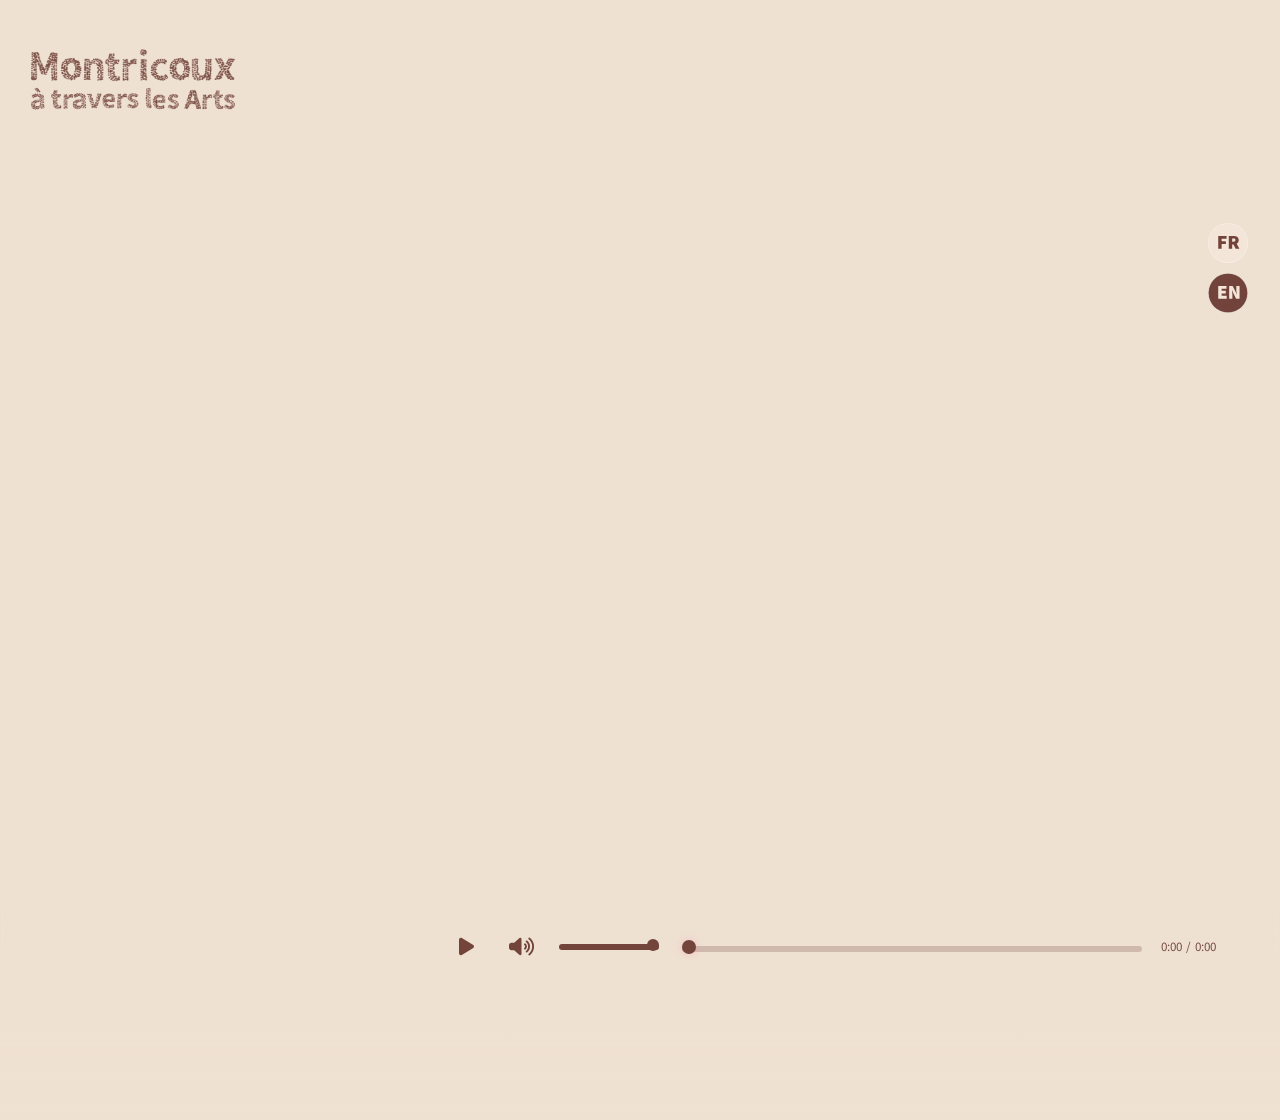
==== index.html @ 4878e757 "novas imagens" ====
<!DOCTYPE html>
<html lang="fr-FR">

<head>

  <meta charset="UTF-8" />
  <meta name="viewport" content="width=device-width, initial-scale=1.0, maximum-scale=1.0, user-scalable=no" />
  <title>MONTRICOUX</title>
  <!-- MAPBOX -->
  <link href="https://api.mapbox.com/mapbox-gl-js/v3.1.2/mapbox-gl.css" rel="stylesheet" />
  <link rel="preconnect" href="https://fonts.googleapis.com">
  <link rel="preconnect" href="https://fonts.gstatic.com" crossorigin>
  <link href="https://fonts.googleapis.com/css2?family=Source+Sans+3:wght@300;400;500;600;700&display=swap" rel="stylesheet">
  <!-- CSS -->
  <link rel="stylesheet" href="style.css" />
  <!-- FONTS AWESOME -->
  <link rel="stylesheet" href="https://cdnjs.cloudflare.com/ajax/libs/font-awesome/6.5.1/css/all.min.css" />
</head>


<body>

  <!-- MAP -->
  <div id="map"></div>

  <!-- LOGO -->
  <div id="logo-gradient"></div>
    <div class="logo-wrap">
        <button id="logo-button" class="logo"></button>
    </div>

<!-- SIDEBAR -->

<div id="sidebar">

  <!-- CLOSE -->

  <button id="close-sidebar">
    ×
  </button>


  <!-- CONTENT -->
  <div class="sidebar-content">

    <!-- INTRO -->
    <p class="sidebar-intro">
        Ce parcours vous propose de découvrir le village de Montricoux et son patrimoine artistique et architectural. Au fil d’un récit
        incarné par des habitants, des artistes et des acteurs culturels, laissez-vous guider dans les rues de ce village médiéval.
        Chargez la cartographie au format numérique en flashant le QR code à la station A (La bascule) et déplacez-vous dans le
        village à la rencontre des capsules sonores accessibles d’un clic.
        <br><br>
        <b>Distance </b>: env. 2 km
        <br>
        <b>Durée </b>: env. 1/2h de marche, 1h avec les points d’écoute
    </p>

    <!-- LINKS -->
    <div class="sidebar-links">


    <!-- FICHE TECHNIQUE -->
        <div class="accordion">
            <button class="accordion-button">
            Crédits
            <span>+</span>
            </button>
            <div class="accordion-content">
                <p>
                
                </p>
            </div>
        </div>
    </div>

    <!-- FOOTER -->
    <div class="sidebar-footer">

      <!-- LOGOS 
      <div class="sidebar-logos">
        <img src="assets/logo-acx.png">
        <img src="assets/logo-ufpr.png">
        <img src="assets/logo-cnpq.png">
      </div>-->
    </div>
  </div>
</div>

  <!-- PLAYER PANEL -->
 <div id="player-gradient">
    <div id="player-panel">
        <div id="player-layout">
            <div class="meta">
                <h3 id="player-title"></h3>
                <h4 id="player-author"></h4>
                <p id="player-description"></p>
            </div>
            <!-- player -->
            <div class="player-column">
                <div class="player" role="region" aria-label="Audio player">
                    <audio id="audio" preload="metadata"></audio>
                    <div class="controls">
                        <button id="play" class="btn" aria-label="Play/Pause">
                            <i class="fas fa-play"></i>
                        </button>
                        <button id="mute" class="btn" aria-label="Mute/Unmute">
                            <i class="fas fa-volume-up"></i>
                        </button>
                        <div class="volume-wrap">
                            <input
                                id="volume"
                                class="volume"
                                type="range"
                                min="0"
                                max="1"
                                step="0.01"
                                value="1"
                            >
                        </div>
                    </div>

                    <!-- timeline -->
                    <div class="seek-wrap">
                        <input
                            id="seek"
                            class="seek"
                            type="range"
                            min="0"
                            max="100"
                            step="0.1"
                            value="0"
                        >
                    </div>
                    <!-- time -->
                    <div class="time small">
                        <span id="current">0:00</span>
                        <span>/</span>
                        <span id="duration">0:00</span>
                    </div>
                </div>   
                <!-- subtitles -->
                <div id="subtitle" class="subtitle"></div>
            </div>
        </div>
    </div>
 </div>

    <div class="language-switcher">

    <div class="lang-active lang-fr"></div>

    <button
        class="lang-button lang-en"
        onclick="window.location.href='en.html'">
    </button>

</div>

  <!-- MAPBOX -->
  <script src="https://api.mapbox.com/mapbox-gl-js/v3.1.2/mapbox-gl.js"></script>

  <!-- PLAYER -->
  <script src="player.js"></script>
  <script src="subtitles.js"></script>
  <!-- MAIN -->
  <script src="script.js"></script>

</body>

</html>
---- style.css ----
:root {
  --beige: #efe1d2;
  --marron: #72443a;
  --marron-light: rgba(114, 68, 58, 0.25);
}

* {
  margin: 0;
  padding: 0;
  box-sizing: border-box;
}

html,
body {
  width: 100%;
  height: 100%;
  overflow: hidden;
  font-family:'Source Sans 3',sans-serif;
  background:var(--beige);
}
/* ========================================
TYPOGRAPHY
======================================== */

h1{
    font-family:'Source Sans 3',sans-serif;
    font-size:clamp(3rem,6vw,6rem);
    line-height:.92;
    font-weight:600;
    letter-spacing:-0.04em;
    color:var(--marron);
}

h2{
    font-family:'Source Sans 3',sans-serif;
    font-size:clamp(1.5rem,3vw,3.2rem) !important;
    line-height:1;
    font-weight:600;
    letter-spacing:-0.03em;
    color:var(--marron);
}

h3{
    font-family:'Source Sans 3',sans-serif;
    font-size:clamp(1rem,2vw,1.8rem) !important;
    line-height:1.15;
    font-weight:500;
    letter-spacing:-0.02em;
    color:var(--marron);
}

h4{
    font-family:'Source Sans 3',sans-serif;
    font-size:clamp(.95rem,1.2vw,1.1rem);
    line-height:1.3;
    font-weight:600;
    letter-spacing:.04em;
    text-transform:uppercase;
    opacity:.8;
    color:var(--marron);
}

@media (max-width:768px){

h3{
  font-size:1.4rem !important;
  line-height:1.1;
}

}

/* MAP */

#map {
  position: absolute;

  top: 0;
  left: 0;

  width: 100%;
  height: 100%;
}

/* PLAYER PANEL */

#player-panel {
  position: absolute;
  left: 0;
  bottom: 0;
  width: 100%;
  min-height: 220px;
  background:
    linear-gradient(
      to top,
      rgba(239,225,210,0.98) 0%,
      rgba(239,225,210,0.96) 18%,
      rgba(239,225,210,0.88) 35%,
      rgba(239,225,210,0.65) 55%,
      rgba(239,225,210,0.30) 75%,
      rgba(239,225,210,0) 100%
    );
  backdrop-filter: blur(2px);
  -webkit-backdrop-filter: blur(3px);
  color: var(--marron);
  z-index: 1000;
  padding: 0px;
  transform: translateY(100%);
  transition: transform 0.3s ease;
  border-top-left-radius: 20px;
  border-top-right-radius: 20px;
}

.meta{
    width:30%;
    padding:0 0 1vw 0;
    display:flex;
    flex-direction:column;
    justify-content:flex-end;
}
#player-layout{
    display: flex;
    align-items: center;
    width: 100%;
    padding: 2vw 5vw 1vw 5vw;
    gap: 4vw;
}
.player-column{
    width:70%;
    display:flex;
    flex-direction:column;
    justify-content:flex-end;
}

#player-title{
    font-size:2.2rem;
    line-height:1;
    margin-bottom:0.6rem;
    font-weight:500;
}

#player-author{
    font-size:0.95rem;
    opacity:.7;
    margin-bottom:2rem;
}

#player-description{
    font-size:0.95rem;
    line-height:1.7;
    opacity:0.8;
}

/* PANEL ACTIVE */

#player-panel.active {
  transform: translateY(0);
}

/* PANEL CONTENT */

.panel-content {
  display: flex;
  flex-direction: column;
  gap: 12px;
}

/* AUDIO */

#audio-player {
  width: 100%;
}

/* CAPTIONS */

#captions {
  font-size: 14px;
  line-height: 1.5;
}

/* MARKERS */

.marker{
  transition:.1s;
}

.marker-icon{
  width:50px;
  height:50px;
}

.marker-image{
  width:150px !important;
  height:150px !important;
}

.marker-inner{
    width:100%;
    height:100%;
    background-size:contain;
    background-repeat:no-repeat;
    background-position:center;
    transform-origin:center center;
    will-change:transform;
    filter:drop-shadow(0 0 14px var(--marron));
}

.active-marker{
z-index:1000;
filter:drop-shadow(0 0 30px var(--marron-light));
}



/* ---------- MP3 PLAYER ---------- */

.player {
    width:100%;
    display:flex;
    align-items:center;
    justify-content:space-between;
    gap:1.5vw;
    padding-bottom:.8vw;
}

/* CONTROLS */
.controls {
  display: flex;
  align-items: center;
  gap: 1vw;
  margin: 0;
  width: auto;
}

/* Oculta a barra separada da timeline e a integra */
.seek-wrap {
  flex: 1;
  margin: 0;
  padding: 0;
  order: 2;
}

.seek {
  -webkit-appearance: none;
  appearance: none;
  width: 100%;
  height: 6px;
  border-radius: 8px;
  background: var(--marron-light);
  outline: none;
  cursor: pointer;
}

/* PLAY BUTTON */
.btn {
  background: transparent;
  border: 0;
  color: var(--marron);
  font-size: 20px;
  width: 42px;
  height: 42px;
  display: inline-flex;
  align-items: center;
  justify-content: center;
  cursor: pointer;
  border-radius: 8px;
  transition: transform .12s ease, background .12s ease;
  order: 1;
}
.btn:hover {
  transform: scale(1.06);
  background: rgba(255, 105, 180, 0.04);
}

/* TIME */
.time {
  font-size: 13px;
  color: var(--marron);
  display: flex;
  gap: 4px;
  align-items: center;
  order: 3;
  white-space: nowrap;
}

/* VOLUME */
.volume-wrap {
  display: flex;
  align-items: center;
  gap: 8px;
  padding: 0 4px;
  order: 4;
}

.volume {
  -webkit-appearance: none;
  appearance: none;
  width: 100px;
  height: 6px;
  background: var(--marron-light);
  border-radius: 6px;
  cursor: pointer;
}
.volume::-webkit-slider-thumb {
  -webkit-appearance: none;
  width: 12px;
  height: 12px;
  border-radius: 50%;
  background: var(--marron);
  margin-top: -3px;
}
.volume::-moz-range-thumb {
  width: 12px;
  height: 12px;
  border-radius: 50%;
  border-color: var(--marron);
  background: var(--marron);
}

/* ESTILOS DO SEEKBAR */
.seek::-webkit-slider-thumb {
  -webkit-appearance: none;
  width: 14px;
  height: 14px;
  border-radius: 50%;
  background: var(--marron);
  box-shadow: 0 0 8px rgba(255, 105, 180, 0.3);
  border: none;
  margin-top: -4px;
}
.seek::-moz-range-thumb {
  width: 14px;
  height: 14px;
  border-radius: 50%;
  background: var(--marron);
  border: none;
  box-shadow: 0 0 8px rgba(255, 105, 180, 0.3);
}

/* OUTROS DETALHES */
.btn:focus,
.seek:focus,
.volume:focus {
  box-shadow: 0 0 0 3px lightblue;
  outline: none;
}

.seek,
.volume {
  accent-color: var(--marron);
}

.small {
  font-size: 13px;
  opacity: 0.95;
}

/* SUBTITLES */
.subtitle{
    width:100%;
    height:35px;

    display:flex;
    align-items:center;
    justify-content:center;

    text-align:center;

    margin-top:0.5vw;

    font-size:1.3rem;
    line-height:1.6;
    color:var(--marron);
    opacity:0.9;

    overflow:hidden;
    display:-webkit-box;
    -webkit-line-clamp:2;
    -webkit-box-orient:vertical;
}

@media (max-width:768px){

  #player-panel{
    min-height:auto;
  }

  #player-layout{
    flex-direction:column;
    align-items:flex-start;
    padding:24vw 6vw 4vw 6vw;
    gap:2vw;
  }

  .meta{
    width:100%;
    padding:0;
  }

  #player-title{
      font-size: 1rem;
      line-height:1.05;
      margin-bottom:0.8rem;
  }

  #player-author{
      font-size:1rem;
      margin-bottom:1.5rem;
  }

  #player-description{
    font-size:0.95rem;
    line-height:1.7;
    max-width:100%;
  }

  .player-column{
    width:100%;
  }

  .player{
    width:100%;
    padding-bottom: 15px;
    gap:4vw;
    display:flex;
    align-items:center;
    flex-wrap:nowrap;
  }

  .controls{
   gap:4vw;
  }

  .volume-wrap{
    display:none;
  }

  .seek-wrap{
    flex:1;
    min-width:0;
    width:auto;
    order:2;
  }

  .time{
    width:auto;
    justify-content:flex-end;
    font-size:0.9rem;
    white-space:nowrap;
    flex-shrink:0;
    order:3;
  }

  .subtitle{
    width:100%;

    padding:0;
    margin:0 auto;

    text-align:center;

    display:flex;
    align-items:center;
    justify-content:center;

    font-size:0.95rem;
    line-height:1.5;

    -webkit-line-clamp:3;
  }

  .btn{
    width:44px;
    height:44px;
    font-size:18px;
  }

}

/* ========================================
LOGO
======================================== */
.logo-wrap{
    position:absolute;
    top:5vh;
    left:2vh;
    z-index:1000;
}

#logo-button{
    width:18vw;
    aspect-ratio:2048/633;

    background:var(--marron);

    border:none;
    cursor:pointer;
    padding:0;

    -webkit-mask-image:url("assets/logo.png");
    -webkit-mask-repeat:no-repeat;
    -webkit-mask-position:center;
    -webkit-mask-size:contain;

    mask-image:url("assets/logo.png");
    mask-repeat:no-repeat;
    mask-position:center;
    mask-size:contain;
}

@media (max-width:768px){
    #logo-button{
    width:50vw;
    }
}

/* ========================================
LOGO GRADIENT
======================================== */

#logo-gradient {
  position: absolute;
  top: 0;
  left: 0;
  width: 70vw;
  height: 20vw;
  z-index: 900;
  pointer-events: none;
  background: radial-gradient(
    ellipse at 22vh 13vh,
      var(--beige) 0%,
      rgba(239, 225, 210, 0) 50%
  );
}

@media (max-width: 768px) {
  #logo-gradient {
    width: 100%;
    height: 35vh;
    background: linear-gradient(
      to bottom,
      var(--beige) 0%,
      rgba(239, 225, 210, 0.9) 20%,
      rgba(239, 225, 210, 0.5) 50%,
      rgba(239, 225, 210, 0) 100%
    );
  }
}


/* ========================================
SIDEBAR
======================================== */

#sidebar {
  position: absolute;
  top: 0;
  left: 0;
  width: 20vw;
  min-width: 400px;
  height: 100vh;
  z-index: 900;
  padding: 2vw;
  overflow-y: auto;
  color: var(--marron);
  transform: translateX(-100%);
  transition: transform 0.5s ease;
  background:
    linear-gradient(
      to right,
      rgba(239,225,210,0.96) 0%,
      rgba(239,225,210,0.85) 65%,
      rgba(239,225,210,0) 95%
    );
  backdrop-filter: blur(2px);
}

.sidebar-intro {
  width: 100%;
  font-size: 18px;
  line-height: 1.8;
  margin-bottom: 2vw;
}

.sidebar-content {
  padding-top: 20vh;
  display: flex;
  flex-direction: column;
  height: 100%;
}

.sidebar-line {
  width: 60px;
  height: 1px;
  background: var(--marron);
  margin-bottom: 3vw;
  opacity: 0.5;
}

.sidebar-link {
  display: flex;
  justify-content: space-between;
  align-items: center;
  width: 100%;
  padding: 24px 0;
  background: none;
  border: none;
  border-top: 1px solid rgba(114,68,58,0.15);
  color: var(--marron);
  font-size: 18px;
  text-align: left;
  cursor: pointer;
}
.sidebar-link {
  display: flex;
  justify-content: space-between;
  align-items: center;
  width: 100%;
  padding: 24px 0;
  background: none;
  border: none;
  border-top: 1px solid rgba(114,68,58,0.15);
  color: var(--marron);
  font-size: 18px;
  text-align: left;
  cursor: pointer;
}

.sidebar-link:last-child {
  border-bottom: 1px solid rgba(114,68,58,0.15);
}

.sidebar-footer {
  margin-top: auto;
  display: flex;
  flex-direction: column;
  gap: 3vw;
}

.sidebar-logos {
  display: flex;
  gap: 2vw;
  align-items: center;
}

.sidebar-logos img {
  height: 32px;
  width: auto;
  opacity: 0.8;
}

.sidebar-languages {
  display: flex;
  gap: 24px;
}

.sidebar-languages button {
  background: none;
  border: none;
  color: var(--marron);
  font-size: 14px;
  letter-spacing: 0.08em;
  cursor: pointer;
  opacity: 0.65;
}

.sidebar-languages button.active{
  background:var(--marron);
  font-weight: 800;
}

#close-sidebar {
  position: absolute;
  top: 40px;
  right: 40px;
  background: none;
  border: none;
  color: var(--marron);
  font-size: 36px;
  cursor: pointer;
  z-index: 10;
}
.accordion {
  border-top: 1px solid rgba(114,68,58,0.15);
}
.accordion:last-child {
  border-bottom: 1px solid rgba(114,68,58,0.15);
}
.accordion-button {
  width: 100%;
  background: none;
  border: none;
  color: var(--marron);
  display: flex;
  justify-content: space-between;
  align-items: center;
  padding: 24px 0;
  font-size: 18px;
  cursor: pointer;
  text-align: left;
}
.accordion-content {
  max-height: 0;
  overflow: hidden;
  transition: max-height 0.4s ease;
}
.accordion-content p {
  padding-bottom: 24px;
  line-height: 1.8;
  opacity: 0.8;
}
.accordion.active .accordion-content {
  max-height: 400px;
}
.accordion-button span {
  transition: transform 0.3s ease;
}
.accordion.active .accordion-button span {

  transform: rotate(45deg);

}
@media (max-width: 768px) {
  .sidebar-title {
    font-size: 48px;
    margin-bottom: 40px;
  }
  .sidebar-intro {
    font-size: 16px;
    max-width: 100%;
  }
  .sidebar-link {
    font-size: 16px;
    padding: 20px 0;
  }
  .sidebar-footer {
    gap: 40px;
  }
}

@media (max-width: 768px) {
  #sidebar {
    width: 100vw;
    background:
      linear-gradient(
        to bottom,
        rgba(239,225,210,0.98) 0%,
        rgba(239,225,210,0.96) 35%,
        rgba(239,225,210,0.92) 55%,
        rgba(239,225,210,0.55) 75%,
        rgba(239,225,210,0) 100%
      );
  }
}

/* ACTIVE */
#sidebar.active {
  transform: translateX(0);
}

/* CLOSE */
#close-sidebar {
  position: absolute;
  top: 20px;
  right: 20px;
  background: none;
  border: none;
  font-size: 32px;
  color: var(--marron);
  cursor: pointer;
}

/* MOBILE */
@media (max-width: 768px) {
  #sidebar {
    width: 100%;
  }
}


.mapboxgl-ctrl-logo {
    display:none !important;
}

/* REMOVE FUNDO PADRÃO */
.mapboxgl-ctrl-group{
background:none!important;
border:none!important;
box-shadow:none!important;
}

/* REMOVE BOTÃO NORTE/COMPASS */
.mapboxgl-ctrl-compass{
display:none!important;
}

/* BOTÕES */
.mapboxgl-ctrl button{
    width:40px!important;
    height:40px!important;

    padding:0!important;
    margin-bottom:10px;

    border:none!important;
    border-radius:999px!important;

    background-color:transparent!important;

    background-repeat:no-repeat!important;
    background-position:center!important;
    background-size:contain!important;

    box-shadow:none!important;
}

.mapboxgl-ctrl-top-right{
    top:5vh!important;
    right:2vw!important;
}

/* ESCONDE SVG INTERNO DO MAPBOX */
.mapboxgl-ctrl button span{
display:none!important;
}

/* ZOOM IN */
.mapboxgl-ctrl-zoom-in{
background-image:url("assets/ui/zoom_in.svg")!important;
}

/* ZOOM OUT */
.mapboxgl-ctrl-zoom-out{
background-image:url("assets/ui/zoom_out.svg")!important;
}

/* GEOLOCATE */
.mapboxgl-ctrl-geolocate{
background-image:url("assets/ui/geolocate.svg")!important;
}


/* ========================================
LANGUAGE SWITCHER
======================================== */

.language-switcher{
    position:absolute;
    top: calc(7vh + 160px);
    right: 2.5vw;

    z-index:1000;

    display:flex;
    flex-direction:column;
    gap:10px;
}

/* base */

.lang-button,
.lang-active{

    width:40px;
    height:40px;

    border:none;
    background:none;

    background-repeat:no-repeat;
    background-position:center;
    background-size:contain;

    border-radius:999px;
}

/* clickable */

.lang-button{
    cursor:pointer;
    transition:.2s;
}

.lang-button:hover{
    transform:scale(1.06);
}

/* FR */

.lang-fr.lang-button{
    background-image:url("assets/ui/language_FRmarron.svg");
}

.lang-fr.lang-active{
    background-image:url("assets/ui/language_FRbeige.svg");
}

/* EN */

.lang-en.lang-button{
    background-image:url("assets/ui/language_ENmarron.svg");
}

.lang-en.lang-active{
    background-image:url("assets/ui/language_ENbeige.svg");
}

/* mobile */

@media (max-width:768px){

  .language-switcher{
      top:calc(5vh + 150px);
      right:4vw;
  }

}
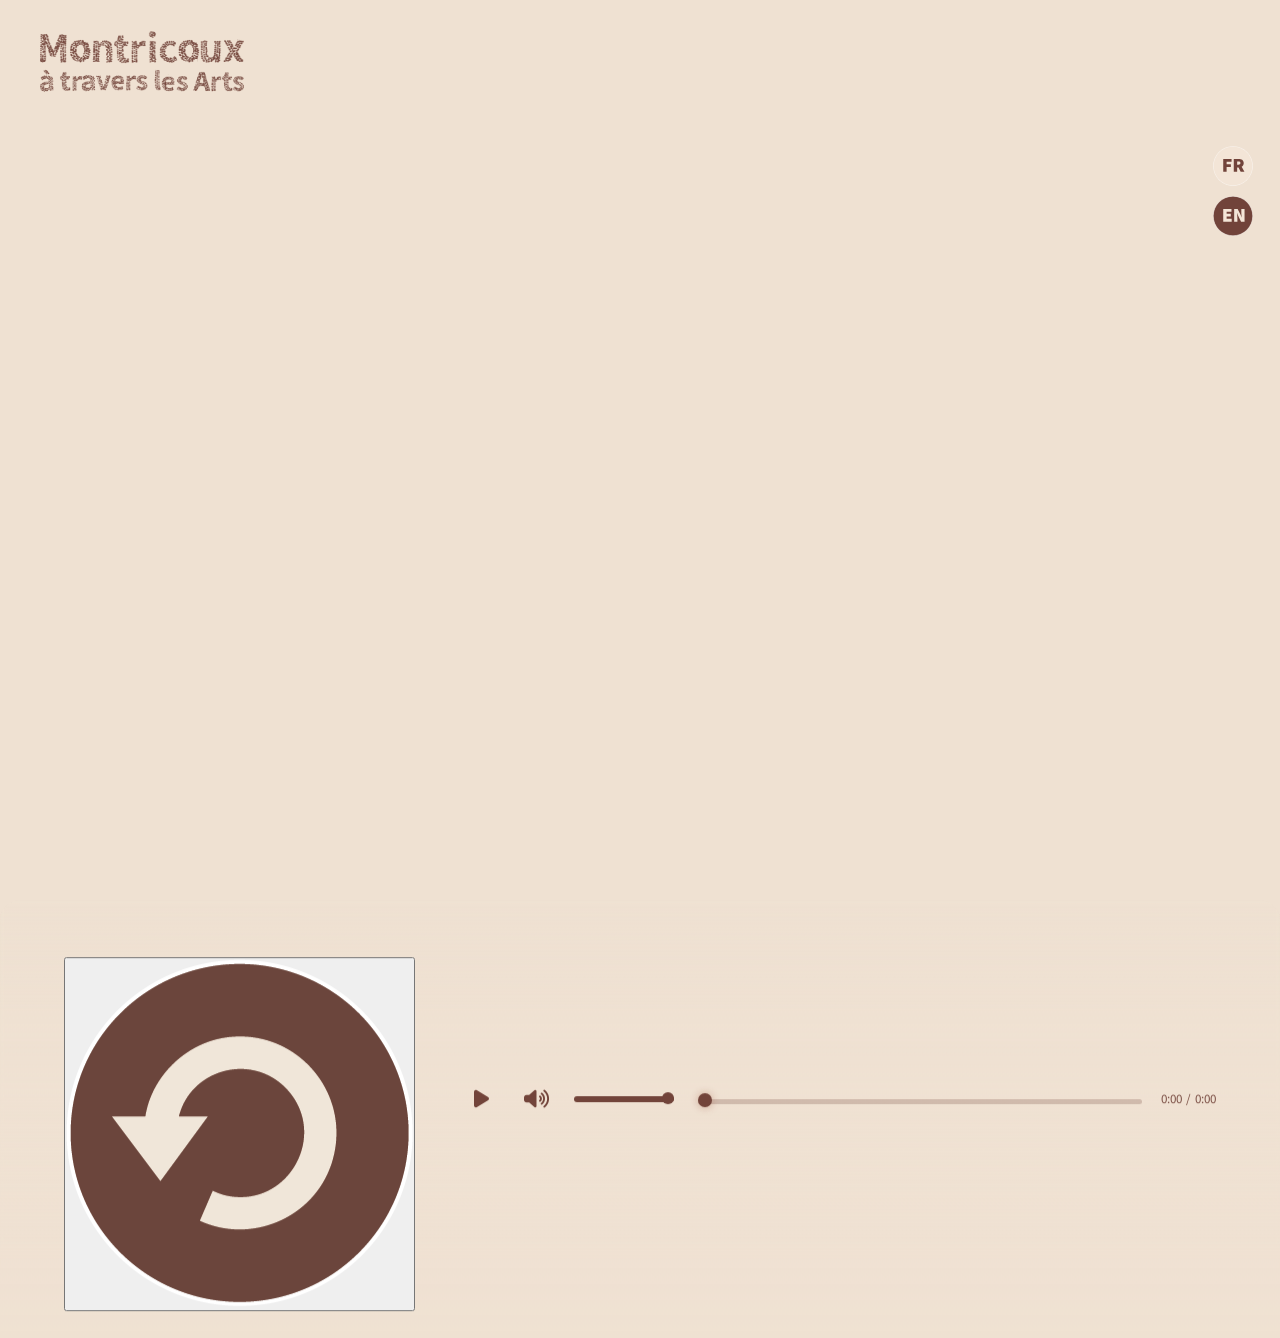
==== commit 3fd5557e: "correções, novas capsulas, nome das ruas e decorations" ====
--- a/index.html
+++ b/index.html
@@ -90,10 +90,29 @@
  <div id="player-gradient">
     <div id="player-panel">
         <div id="player-layout">
+            <!--
             <div class="meta">
                 <h3 id="player-title"></h3>
                 <h4 id="player-author"></h4>
                 <p id="player-description"></p>
+                  <button id="description-toggle">
+                        +
+                  </button>
+            </div>-->
+            <div class="meta">
+                <div class="player-meta-header">
+                    <div class="player-meta-text">
+                        <h3 id="player-title"></h3>
+                        <h4 id="player-author"></h4>
+                    </div>
+                    <button id="back-to-map">
+                        <img src="assets/ui/back.png" alt="">
+                    </button>
+                </div>
+                <p id="player-description"></p>
+                <button id="description-toggle">
+                    +
+                </button>
             </div>
             <!-- player -->
             <div class="player-column">
--- a/style.css
+++ b/style.css
@@ -61,12 +61,20 @@
 }
 
 @media (max-width:768px){
-
-h3{
-  font-size:1.4rem !important;
-  line-height:1.1;
-}
-
+ p{
+    font-size:0.8rem !important;
+    line-height:1.1;
+  }
+
+  h3{
+    font-size:1rem !important;
+    line-height:1.1;
+  }
+
+  h4{
+    font-size:0.7rem !important;
+    line-height:1.1;
+  }
 }
 
 /* MAP */
@@ -150,6 +158,52 @@
     opacity:0.8;
 }
 
+#description-toggle{
+display:none;
+}
+
+
+@media (max-width:768px){
+
+  .description-accordion{
+    width:100%;
+  }
+
+  #player-description{
+
+    max-height:1.5em;
+    overflow:hidden;
+
+    transition:max-height .35s ease;
+
+    position:relative;
+  }
+
+  #player-description.expanded{
+    max-height:500px;
+  }
+
+  #description-toggle{
+    display:block;
+    
+    margin-top:2px;
+
+    background:none;
+    border:none;
+
+    color:var(--marron);
+
+    font-size:.8rem;
+    font-weight: bold;
+    letter-spacing:.08em;
+
+    opacity:.7;
+
+    cursor:pointer;
+  }
+
+}
+
 /* PANEL ACTIVE */
 
 #player-panel.active {
@@ -184,8 +238,8 @@
 }
 
 .marker-icon{
-  width:50px;
-  height:50px;
+  width:150px;
+  height:150px;
 }
 
 .marker-image{
@@ -199,14 +253,14 @@
     background-size:contain;
     background-repeat:no-repeat;
     background-position:center;
-    transform-origin:center center;
+    transform-origin:center bottom;
     will-change:transform;
-    filter:drop-shadow(0 0 14px var(--marron));
+    /* filter:drop-shadow(0 0 14px var(--marron)); */
 }
 
 .active-marker{
 z-index:1000;
-filter:drop-shadow(0 0 30px var(--marron-light));
+/*filter:drop-shadow(0 0 30px var(--marron-light)); */
 }
 
 
@@ -243,7 +297,7 @@
   -webkit-appearance: none;
   appearance: none;
   width: 100%;
-  height: 6px;
+  height: 5px;
   border-radius: 8px;
   background: var(--marron-light);
   outline: none;
@@ -323,7 +377,7 @@
   height: 14px;
   border-radius: 50%;
   background: var(--marron);
-  box-shadow: 0 0 8px rgba(255, 105, 180, 0.3);
+  box-shadow: 0 0 8px rgba(121, 29, 1, 0.3);
   border: none;
   margin-top: -4px;
 }
@@ -333,14 +387,14 @@
   border-radius: 50%;
   background: var(--marron);
   border: none;
-  box-shadow: 0 0 8px rgba(255, 105, 180, 0.3);
+  box-shadow: 0 0 8px rgba(121, 29, 1, 0.3);
 }
 
 /* OUTROS DETALHES */
 .btn:focus,
 .seek:focus,
 .volume:focus {
-  box-shadow: 0 0 0 3px lightblue;
+  box-shadow: 0 0 0 3px var(--beige);
   outline: none;
 }
 
@@ -387,13 +441,48 @@
   #player-layout{
     flex-direction:column;
     align-items:flex-start;
-    padding:24vw 6vw 4vw 6vw;
+    padding:2vh;
     gap:2vw;
   }
 
   .meta{
     width:100%;
     padding:0;
+  }
+
+  .player-meta-header{
+    width:100%;
+    display:flex;
+    justify-content:space-between;
+    align-items:flex-start;
+    gap:12px;
+  }
+
+  .player-meta-text{
+      flex:1;
+      min-width:0;
+  }
+  #back-to-map{
+      display:none;
+      width:30px;
+      height:30px;
+      padding:0;
+      border:none;
+      background:none;
+      cursor:pointer;
+      flex-shrink:0;
+  }
+
+  #back-to-map img{
+      width:100%;
+      height:100%;
+      object-fit:contain;
+  }
+
+  @media (max-width:768px){
+      #back-to-map{
+         display:block;
+      }
   }
 
   #player-title{
@@ -404,7 +493,7 @@
 
   #player-author{
       font-size:1rem;
-      margin-bottom:1.5rem;
+      margin-bottom:0.5rem;
   }
 
   #player-description{
@@ -419,15 +508,15 @@
 
   .player{
     width:100%;
-    padding-bottom: 15px;
-    gap:4vw;
+    padding-bottom: 5px;
+    gap:2vw;
     display:flex;
     align-items:center;
     flex-wrap:nowrap;
   }
 
   .controls{
-   gap:4vw;
+   gap:2vw;
   }
 
   .volume-wrap{
@@ -444,7 +533,7 @@
   .time{
     width:auto;
     justify-content:flex-end;
-    font-size:0.9rem;
+    font-size:0.7rem;
     white-space:nowrap;
     flex-shrink:0;
     order:3;
@@ -463,15 +552,15 @@
     justify-content:center;
 
     font-size:0.95rem;
-    line-height:1.5;
+    line-height:1.3;
 
     -webkit-line-clamp:3;
   }
 
   .btn{
-    width:44px;
-    height:44px;
-    font-size:18px;
+    width: 30px;
+    height: 30px;
+    font-size:15px;
   }
 
 }
@@ -481,8 +570,8 @@
 ======================================== */
 .logo-wrap{
     position:absolute;
-    top:5vh;
-    left:2vh;
+    top:3vh !important;
+    left:3vh !important;
     z-index:1000;
 }
 
@@ -508,8 +597,13 @@
 }
 
 @media (max-width:768px){
+  .logo-wrap{
+      top:1vh !important;
+      left:1vh !important;
+  }
+
     #logo-button{
-    width:50vw;
+    width:30vw;
     }
 }
 
@@ -523,10 +617,10 @@
   left: 0;
   width: 70vw;
   height: 20vw;
-  z-index: 900;
+  z-index: 700;
   pointer-events: none;
   background: radial-gradient(
-    ellipse at 22vh 13vh,
+    ellipse at 20vh 8vh,
       var(--beige) 0%,
       rgba(239, 225, 210, 0) 50%
   );
@@ -535,7 +629,7 @@
 @media (max-width: 768px) {
   #logo-gradient {
     width: 100%;
-    height: 35vh;
+    height: 15vh;
     background: linear-gradient(
       to bottom,
       var(--beige) 0%,
@@ -690,7 +784,8 @@
   background: none;
   border: none;
   color: var(--marron);
-  display: flex;
+  /*display: flex;*/
+  display: none;
   justify-content: space-between;
   align-items: center;
   padding: 24px 0;
@@ -725,8 +820,10 @@
     margin-bottom: 40px;
   }
   .sidebar-intro {
-    font-size: 16px;
-    max-width: 100%;
+    font-size: 16px !important;
+    max-width: 80vw;
+    margin: 8vw;
+    text-align: justify !important;
   }
   .sidebar-link {
     font-size: 16px;
@@ -740,15 +837,7 @@
 @media (max-width: 768px) {
   #sidebar {
     width: 100vw;
-    background:
-      linear-gradient(
-        to bottom,
-        rgba(239,225,210,0.98) 0%,
-        rgba(239,225,210,0.96) 35%,
-        rgba(239,225,210,0.92) 55%,
-        rgba(239,225,210,0.55) 75%,
-        rgba(239,225,210,0) 100%
-      );
+    background-color: var(--beige);
   }
 }
 
@@ -760,8 +849,8 @@
 /* CLOSE */
 #close-sidebar {
   position: absolute;
-  top: 20px;
-  right: 20px;
+  top: 1vh;
+  right: 2vh;
   background: none;
   border: none;
   font-size: 32px;
@@ -781,6 +870,15 @@
     display:none !important;
 }
 
+@media (max-width: 768px) {
+.mapboxgl-ctrl-zoom-in {
+    display: none !important;
+  }
+  .mapboxgl-ctrl-zoom-out {
+    display: none !important;
+  }
+}
+
 /* REMOVE FUNDO PADRÃO */
 .mapboxgl-ctrl-group{
 background:none!important;
@@ -814,8 +912,23 @@
 }
 
 .mapboxgl-ctrl-top-right{
-    top:5vh!important;
-    right:2vw!important;
+    top:4vh!important;
+    right:3vh!important;
+    z-index: 800;
+    margin: 0 !important;
+}
+
+.mapboxgl-ctrl-top-right .mapboxgl-ctrl {
+    float: right;
+    margin: 0 0 0 0 !important;
+  }
+
+@media (max-width: 768px) {
+  .mapboxgl-ctrl-top-right{
+    top:1vh!important;
+    right:1vh!important;
+    z-index: 800;
+  }
 }
 
 /* ESCONDE SVG INTERNO DO MAPBOX */
@@ -835,9 +948,26 @@
 
 /* GEOLOCATE */
 .mapboxgl-ctrl-geolocate{
-background-image:url("assets/ui/geolocate.svg")!important;
-}
-
+  background-image:url("assets/ui/geolocate.svg")!important;
+  display:none !important;
+}
+
+@media (max-width:768px){
+  .mapboxgl-ctrl-geolocate{
+    display:block !important;
+  }
+}
+
+
+.mapboxgl-user-location-dot, .mapboxgl-user-location-dot:before {
+    background-color: #099080 !important;
+}
+.mapboxgl-user-location-accuracy-circle {
+    background-color: #09908040;
+}
+.mapboxgl-user-location-show-heading .mapboxgl-user-location-heading:after, .mapboxgl-user-location-show-heading .mapboxgl-user-location-heading:before {
+    border-bottom: 7.5px solid #099080;
+}
 
 /* ========================================
 LANGUAGE SWITCHER
@@ -845,10 +975,10 @@
 
 .language-switcher{
     position:absolute;
-    top: calc(7vh + 160px);
-    right: 2.5vw;
-
-    z-index:1000;
+    top: calc(4vh + 110px);
+    right: 3vh;
+
+    z-index:800;
 
     display:flex;
     flex-direction:column;
@@ -907,10 +1037,30 @@
 /* mobile */
 
 @media (max-width:768px){
+  .lang-button,
+  .lang-active{
+    width:30px;
+    height:30px;
+  }
 
   .language-switcher{
-      top:calc(5vh + 150px);
-      right:4vw;
-  }
-
+      top:calc(1vh + 40px);
+      right:1vh;
+  }
+  .mapboxgl-ctrl button{
+    width:30px!important;
+    height:30px!important
+}
+
+
+.decoration{
+  width:300px;
+  height:300px;
+  background-size:contain;
+  background-repeat:no-repeat;
+  background-position:center;
+  pointer-events:none;
+  transform-origin:center center;
+  opacity:0;
+  transition:opacity .2s;
 }
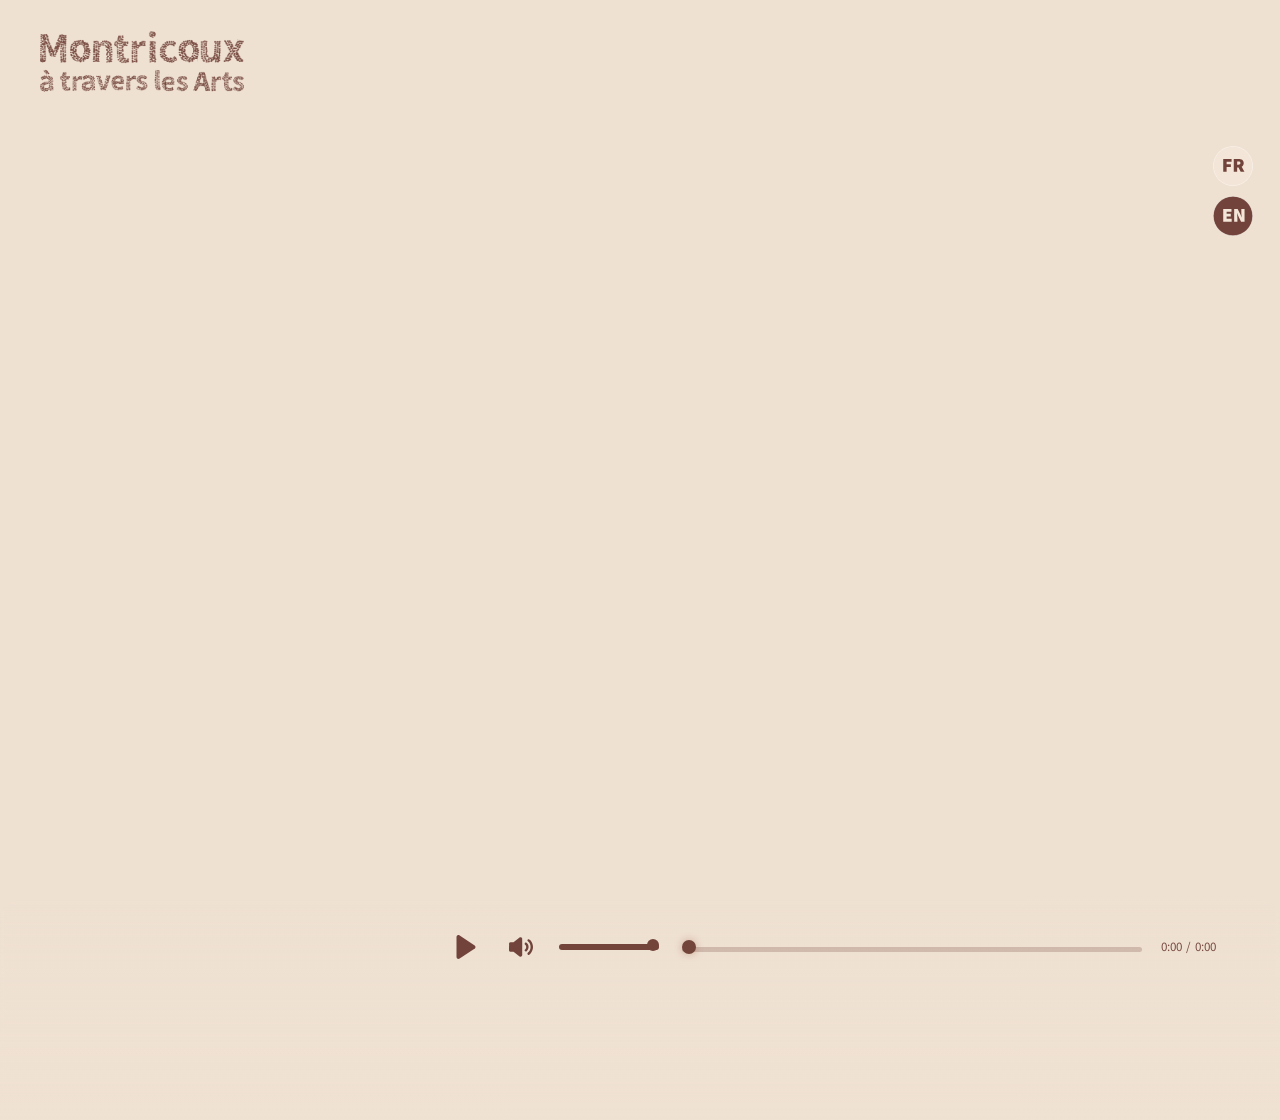
==== commit 1e4b56d7: "correcoes de legenda sw e player" ====
--- a/index.html
+++ b/index.html
@@ -13,9 +13,7 @@
   <link href="https://fonts.googleapis.com/css2?family=Source+Sans+3:wght@300;400;500;600;700&display=swap" rel="stylesheet">
   <!-- CSS -->
   <link rel="stylesheet" href="style.css" />
-  <!-- FONTS AWESOME -->
-  <link rel="stylesheet" href="https://cdnjs.cloudflare.com/ajax/libs/font-awesome/6.5.1/css/all.min.css" />
-</head>
+ </head>
 
 
 <body>
@@ -111,7 +109,7 @@
                 </div>
                 <p id="player-description"></p>
                 <button id="description-toggle">
-                    +
+                    Lire la suite
                 </button>
             </div>
             <!-- player -->
@@ -120,10 +118,10 @@
                     <audio id="audio" preload="metadata"></audio>
                     <div class="controls">
                         <button id="play" class="btn" aria-label="Play/Pause">
-                            <i class="fas fa-play"></i>
+                            <img src="assets/ui/play.svg" alt="Play">
                         </button>
                         <button id="mute" class="btn" aria-label="Mute/Unmute">
-                            <i class="fas fa-volume-up"></i>
+                            <img src="assets/ui/volume.svg" alt="Volume">
                         </button>
                         <div class="volume-wrap">
                             <input
--- a/style.css
+++ b/style.css
@@ -183,24 +183,21 @@
     max-height:500px;
   }
 
-  #description-toggle{
-    display:block;
-    
-    margin-top:2px;
-
-    background:none;
-    border:none;
-
-    color:var(--marron);
-
-    font-size:.8rem;
-    font-weight: bold;
-    letter-spacing:.08em;
-
-    opacity:.7;
-
-    cursor:pointer;
-  }
+    #description-toggle {
+        display: block;
+        margin-top: 2px;
+        background: none;
+        border: none;
+        color: var(--marron);
+        font-size: .8rem;
+        font-weight: 500;
+        opacity: .7;
+        cursor: pointer;
+        text-align: left;
+        text-decoration: underline;
+        font-family: 'Source Sans 3', sans-serif;
+    }
+  
 
 }
 
@@ -370,6 +367,12 @@
   background: var(--marron);
 }
 
+.player .btn img{
+    width:24px;
+    height:24px;
+    display:block;
+}
+
 /* ESTILOS DO SEEKBAR */
 .seek::-webkit-slider-thumb {
   -webkit-appearance: none;
@@ -432,37 +435,7 @@
     -webkit-box-orient:vertical;
 }
 
-@media (max-width:768px){
-
-  #player-panel{
-    min-height:auto;
-  }
-
-  #player-layout{
-    flex-direction:column;
-    align-items:flex-start;
-    padding:2vh;
-    gap:2vw;
-  }
-
-  .meta{
-    width:100%;
-    padding:0;
-  }
-
-  .player-meta-header{
-    width:100%;
-    display:flex;
-    justify-content:space-between;
-    align-items:flex-start;
-    gap:12px;
-  }
-
-  .player-meta-text{
-      flex:1;
-      min-width:0;
-  }
-  #back-to-map{
+#back-to-map{
       display:none;
       width:30px;
       height:30px;
@@ -485,6 +458,37 @@
       }
   }
 
+@media (max-width:768px){
+
+  #player-panel{
+    min-height:auto;
+  }
+
+  #player-layout{
+    flex-direction:column;
+    align-items:flex-start;
+    padding:2vh;
+    gap:2vw;
+  }
+
+  .meta{
+    width:100%;
+    padding:0;
+  }
+
+  .player-meta-header{
+    width:100%;
+    display:flex;
+    justify-content:space-between;
+    align-items:flex-start;
+    gap:12px;
+  }
+
+  .player-meta-text{
+      flex:1;
+      min-width:0;
+  }
+
   #player-title{
       font-size: 1rem;
       line-height:1.05;
@@ -603,7 +607,7 @@
   }
 
     #logo-button{
-    width:30vw;
+    width:38vw;
     }
 }
 
@@ -1051,16 +1055,3 @@
     width:30px!important;
     height:30px!important
 }
-
-
-.decoration{
-  width:300px;
-  height:300px;
-  background-size:contain;
-  background-repeat:no-repeat;
-  background-position:center;
-  pointer-events:none;
-  transform-origin:center center;
-  opacity:0;
-  transition:opacity .2s;
-}
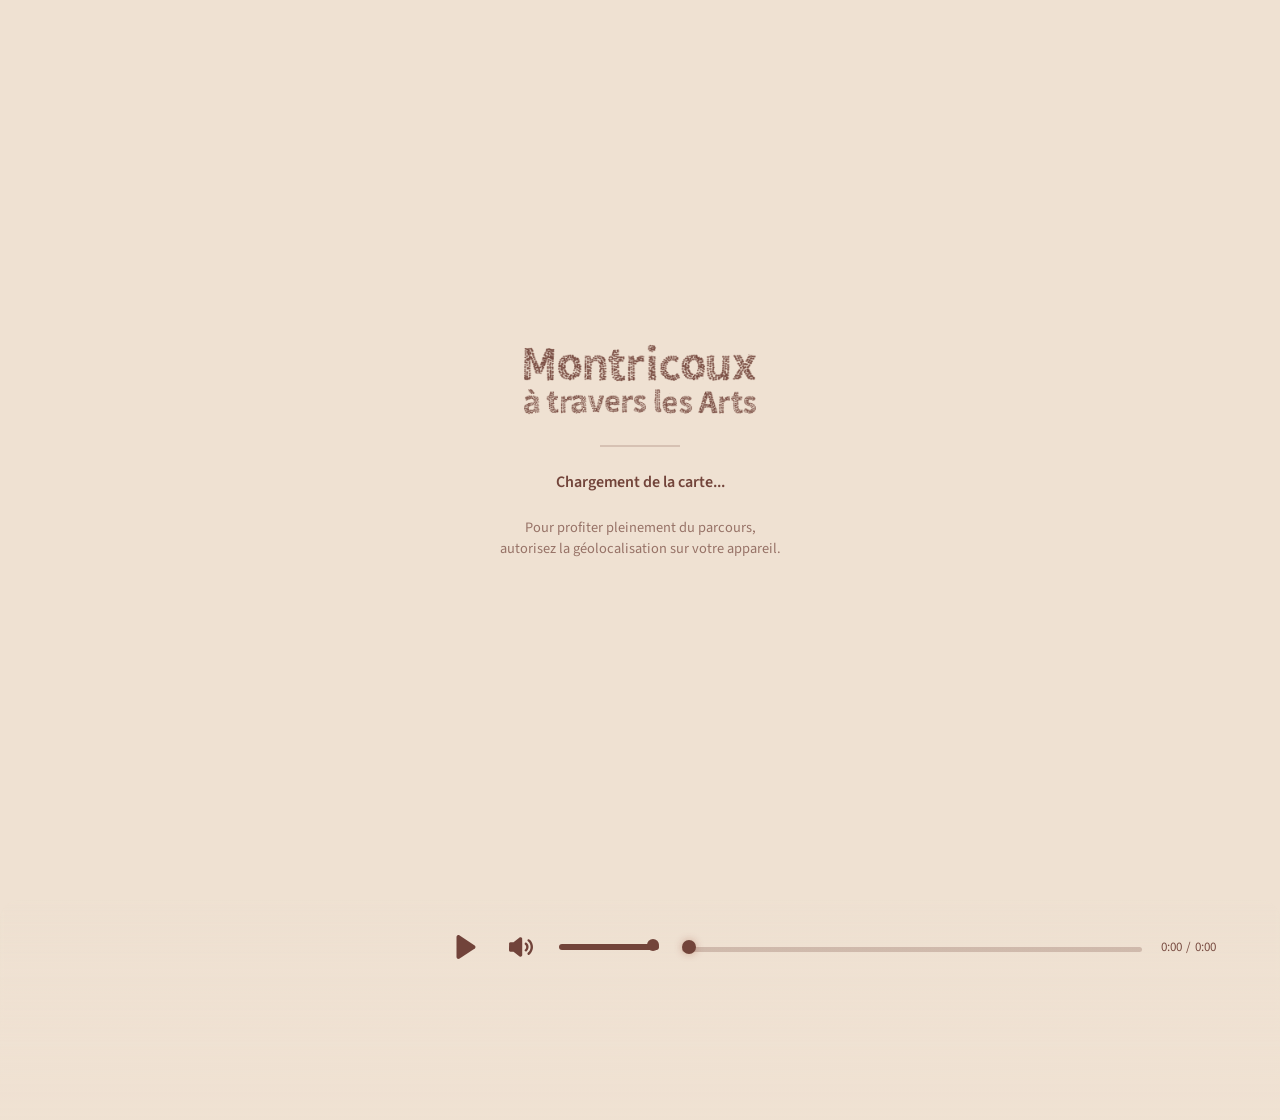
==== commit 0d5f5643: "new version" ====
--- a/index.html
+++ b/index.html
@@ -17,6 +17,17 @@
 
 
 <body>
+  
+  <div id="splash">
+    <div class="splash-logo"></div>
+    <div class="loader"></div>
+    <p class="splash-text">
+        Chargement de la carte...
+    </p>
+    <p class="splash-small">
+        Pour profiter pleinement du parcours,<br> autorisez la géolocalisation sur votre appareil.
+    </p>
+  </div>
 
   <!-- MAP -->
   <div id="map"></div>
@@ -42,16 +53,72 @@
   <div class="sidebar-content">
 
     <!-- INTRO -->
+    <p class="sidebar-subtitle">À la mémoire d'André Lacombe</p>
+    <div class="sidebar-tabs">
+
+        <button class="sidebar-tab active" data-tab="intro">
+            À Propos
+        </button>
+
+        <button class="sidebar-tab" data-tab="credits">
+            Crédits
+        </button>
+
+        <button class="sidebar-tab" data-tab="contact">
+            Contact
+        </button>
+
+    </div>
     <p class="sidebar-intro">
-        Ce parcours vous propose de découvrir le village de Montricoux et son patrimoine artistique et architectural. Au fil d’un récit
-        incarné par des habitants, des artistes et des acteurs culturels, laissez-vous guider dans les rues de ce village médiéval.
-        Chargez la cartographie au format numérique en flashant le QR code à la station A (La bascule) et déplacez-vous dans le
-        village à la rencontre des capsules sonores accessibles d’un clic.
-        <br><br>
-        <b>Distance </b>: env. 2 km
-        <br>
-        <b>Durée </b>: env. 1/2h de marche, 1h avec les points d’écoute
+
     </p>
+
+    <div class="sidebar-pages">
+
+        <div class="sidebar-page active" id="intro">
+
+            Ce parcours vous propose de découvrir le village de Montricoux et son patrimoine artistique et architectural. Au fil d’un récit
+            incarné par des habitants, des artistes et des acteurs culturels, laissez-vous guider dans les rues de ce village médiéval.
+            Chargez la cartographie au format numérique en flashant le QR code à la station A (La bascule) et déplacez-vous dans le
+            village à la rencontre des capsules sonores accessibles d’un clic.
+            <br><br>
+            <b>Distance </b>: env. 2 km
+            <br>
+            <b>Durée </b>: env. 1/2h de marche, 1h avec les points d’écoute
+
+        </div>
+
+        <div class="sidebar-page" id="credits">
+            <b>Avec les témoignages de:</b><br>
+            <p>Aquilino Torrao</p>
+            <p>Astrid Torrao</p>
+            <p>Diego Lara</p>
+            <p>Isabelle Fléouter</p>
+            <p>Isabelle Van Mastrigt</p>
+            <p>Jean-Claude Herraïz</p>
+            <p>Léa Gérardin-Macario</p>
+            <p>Marie Ange Namy</p>
+            <p>Michel Jannin</p>
+            <p>RV Larbre</p>
+            <p>Thierry Faucher</p><br>
+            <b>Équipe:</b><br>
+            <p>Maitrise d’ouvrage : Mairie de Montricoux avec l’appui technique de l’équipe du PETR du Pays Midi-Quercy</p>
+            <p>Muséographie : Camille Provendier</p>
+            <p>Capsules sonores : David Lagarde</p>
+            <p>Conception graphique et illustrations : Lucie Sahuquet</p>
+            <p>Développement web : Sara Lana</p>
+            <b>Avec le soutien de</b><br>
+            LOGOS
+
+        </div>
+
+        <div class="sidebar-page" id="contact">
+            <p>Pour toute information complémentaire, veuillez contacter la mairie de Montricoux.</p><br><br>
+            <b>email: </b> mairie-montricoux@info82.com<br><br>
+            <b>telephone: </b> 05 63 67 20 60<br>
+        </div>
+
+</div>
 
     <!-- LINKS -->
     <div class="sidebar-links">
@@ -159,6 +226,18 @@
                 <div id="subtitle" class="subtitle"></div>
             </div>
         </div>
+
+
+        <div id="mini-player">
+            <button id="mini-play">
+                <img
+                id="mini-play-icon"
+                src="assets/ui/pause.svg"
+                alt=""
+                >
+            </button>
+            <span id="mini-title"></span>
+        </div>
     </div>
  </div>
 
--- a/style.css
+++ b/style.css
@@ -18,6 +18,92 @@
   font-family:'Source Sans 3',sans-serif;
   background:var(--beige);
 }
+
+/* ========================================
+SPLASH
+======================================== */
+
+#splash{
+    position:fixed;
+    inset:0;
+
+    z-index:99999;
+
+    display:flex;
+    flex-direction:column;
+    align-items:center;
+    justify-content:center;
+    gap:24px;
+
+    background:var(--beige);
+
+    transition:
+        opacity .5s ease,
+        visibility .5s ease;
+}
+
+#splash.hide{
+    opacity:0;
+    visibility:hidden;
+    pointer-events:none;
+}
+
+.splash-logo{
+
+    width:min(260px,55vw);
+    aspect-ratio:2048/633;
+
+    background:var(--marron);
+
+    -webkit-mask-image:url("assets/logo.png");
+    -webkit-mask-repeat:no-repeat;
+    -webkit-mask-position:center;
+    -webkit-mask-size:contain;
+
+    mask-image:url("assets/logo.png");
+    mask-repeat:no-repeat;
+    mask-position:center;
+    mask-size:contain;
+}
+
+.loader{
+    width:80px;
+    height:2px;
+    background:rgba(114,68,58,.2);
+    position:relative;
+    overflow:hidden;
+}
+
+.loader::after{
+    content:"";
+    position:absolute;
+    left:-35%;
+    width:35%;
+    height:100%;
+    background:var(--marron);
+    animation:loading 1.2s infinite;
+}
+
+@keyframes loading{
+    from{left:-35%;}
+    to{left:100%;}
+}
+
+.splash-text{
+    color:var(--marron);
+    font-size:1rem;
+    font-weight:600;
+}
+
+.splash-small{
+    width:min(420px,82vw);
+    text-align:center;
+    color:var(--marron);
+    opacity:.7;
+    font-size:.9rem;
+    line-height:1.5;
+}
+
 /* ========================================
 TYPOGRAPHY
 ======================================== */
@@ -231,7 +317,7 @@
 /* MARKERS */
 
 .marker{
-  transition:.1s;
+  transition:.03s;
 }
 
 .marker-icon{
@@ -411,10 +497,69 @@
   opacity: 0.95;
 }
 
+/* MINI PLAYER*/
+
+#mini-player{
+  display:none;
+  position:absolute;
+  left:0;
+  bottom:0;
+  width:100%;
+  height:70px;
+  background:
+    linear-gradient(
+      to top,
+      rgba(239,225,210,0.98) 0%,
+      rgba(239,225,210,0.96) 18%,
+      rgba(239,225,210,0.88) 35%,
+      rgba(239,225,210,0.65) 55%,
+      rgba(239,225,210,0.30) 75%,
+      rgba(239,225,210,0) 100%
+    );
+  z-index:2000;
+}
+#player-panel.collapsed .meta{
+  display:none;
+}
+
+#player-panel.collapsed{
+  height:70px;
+}
+#player-panel.collapsed{
+  transform:translateY(0);
+  min-height:70px;
+}
+#player-panel.collapsed .player-column{
+  display:none;
+}
+#player-panel.collapsed #mini-player{
+  display:flex;
+  align-items:center;
+  gap:12px;
+  width:100%;
+  height:100%;
+  padding:0 20px;
+}
+#mini-title{
+  flex:1;
+  overflow:hidden;
+  white-space:nowrap;
+  text-overflow:ellipsis;
+}
+#mini-play{
+  background:none;
+  border:none;
+  cursor:pointer;
+}
+#mini-play-icon{
+  width:22px;
+  height:22px;
+}
+
 /* SUBTITLES */
 .subtitle{
     width:100%;
-    height:35px;
+    height:70px;
 
     display:flex;
     align-items:center;
@@ -545,7 +690,8 @@
 
   .subtitle{
     width:100%;
-
+    height: auto;
+    min-height: 80px;
     padding:0;
     margin:0 auto;
 
@@ -657,7 +803,7 @@
   min-width: 400px;
   height: 100vh;
   z-index: 900;
-  padding: 2vw;
+  padding: 3vw;
   overflow-y: auto;
   color: var(--marron);
   transform: translateX(-100%);
@@ -679,8 +825,15 @@
   margin-bottom: 2vw;
 }
 
+.sidebar-subtitle{
+  width: 100%;
+  font-size: 13px;
+  line-height: 1.8;
+  margin-bottom: 3vw;
+}
+
 .sidebar-content {
-  padding-top: 20vh;
+  padding-top: 8vh;
   display: flex;
   flex-direction: column;
   height: 100%;
@@ -766,6 +919,46 @@
   font-weight: 800;
 }
 
+.sidebar-tabs{
+    display:flex;
+    border-top:1px solid rgba(114,68,58,.2);
+    border-bottom:1px solid rgba(114,68,58,.2);
+    margin-bottom:3rem;
+}
+
+.sidebar-tab{
+    flex:1;
+    background:none;
+    border:none;
+    padding:20px 0;
+    cursor:pointer;
+    color:var(--marron);
+    opacity:.35;
+    font-size:15px;
+    font-weight:600;
+    letter-spacing:.08em;
+    text-transform:uppercase;
+    transition:.25s;
+    font-family: 'Source Sans 3', sans-serif !important;
+}
+
+.sidebar-tab.active{
+    opacity:1;
+}
+.sidebar-tab.active{
+    color:var(--marron);
+}
+
+.sidebar-tab{
+    color:var(--marron);
+}
+.sidebar-page{
+    display:none;
+}
+.sidebar-page.active{
+    display:block;
+}
+
 #close-sidebar {
   position: absolute;
   top: 40px;
@@ -823,6 +1016,12 @@
     font-size: 48px;
     margin-bottom: 40px;
   }
+  .sidebar-subtitle{
+    width: 100%;
+    font-size: 15px;
+    line-height: 1.8;
+    margin: 2vw 2vw 6vw 2vw;
+  }
   .sidebar-intro {
     font-size: 16px !important;
     max-width: 80vw;
@@ -841,7 +1040,9 @@
 @media (max-width: 768px) {
   #sidebar {
     width: 100vw;
+    padding: 0 !important;
     background-color: var(--beige);
+    min-width: 200px;
   }
 }
 
@@ -962,6 +1163,20 @@
   }
 }
 
+/* Procurando posição */
+.mapboxgl-ctrl-geolocate.mapboxgl-ctrl-geolocate-waiting{
+  animation:geolocateSpin 1.2s linear infinite !important;
+}
+
+/* Seguindo a posição */
+.mapboxgl-ctrl-geolocate.mapboxgl-ctrl-geolocate-active{
+  box-shadow:0 0 12px rgba(9,144,128,.45) !important;
+}
+
+/* Erro */
+.mapboxgl-ctrl-geolocate.mapboxgl-ctrl-geolocate-active-error{
+  opacity:.5 !important;
+}
 
 .mapboxgl-user-location-dot, .mapboxgl-user-location-dot:before {
     background-color: #099080 !important;
@@ -971,6 +1186,10 @@
 }
 .mapboxgl-user-location-show-heading .mapboxgl-user-location-heading:after, .mapboxgl-user-location-show-heading .mapboxgl-user-location-heading:before {
     border-bottom: 7.5px solid #099080;
+}
+
+.mapboxgl-user-location-accuracy-circle{
+    pointer-events:none !important;
 }
 
 /* ========================================
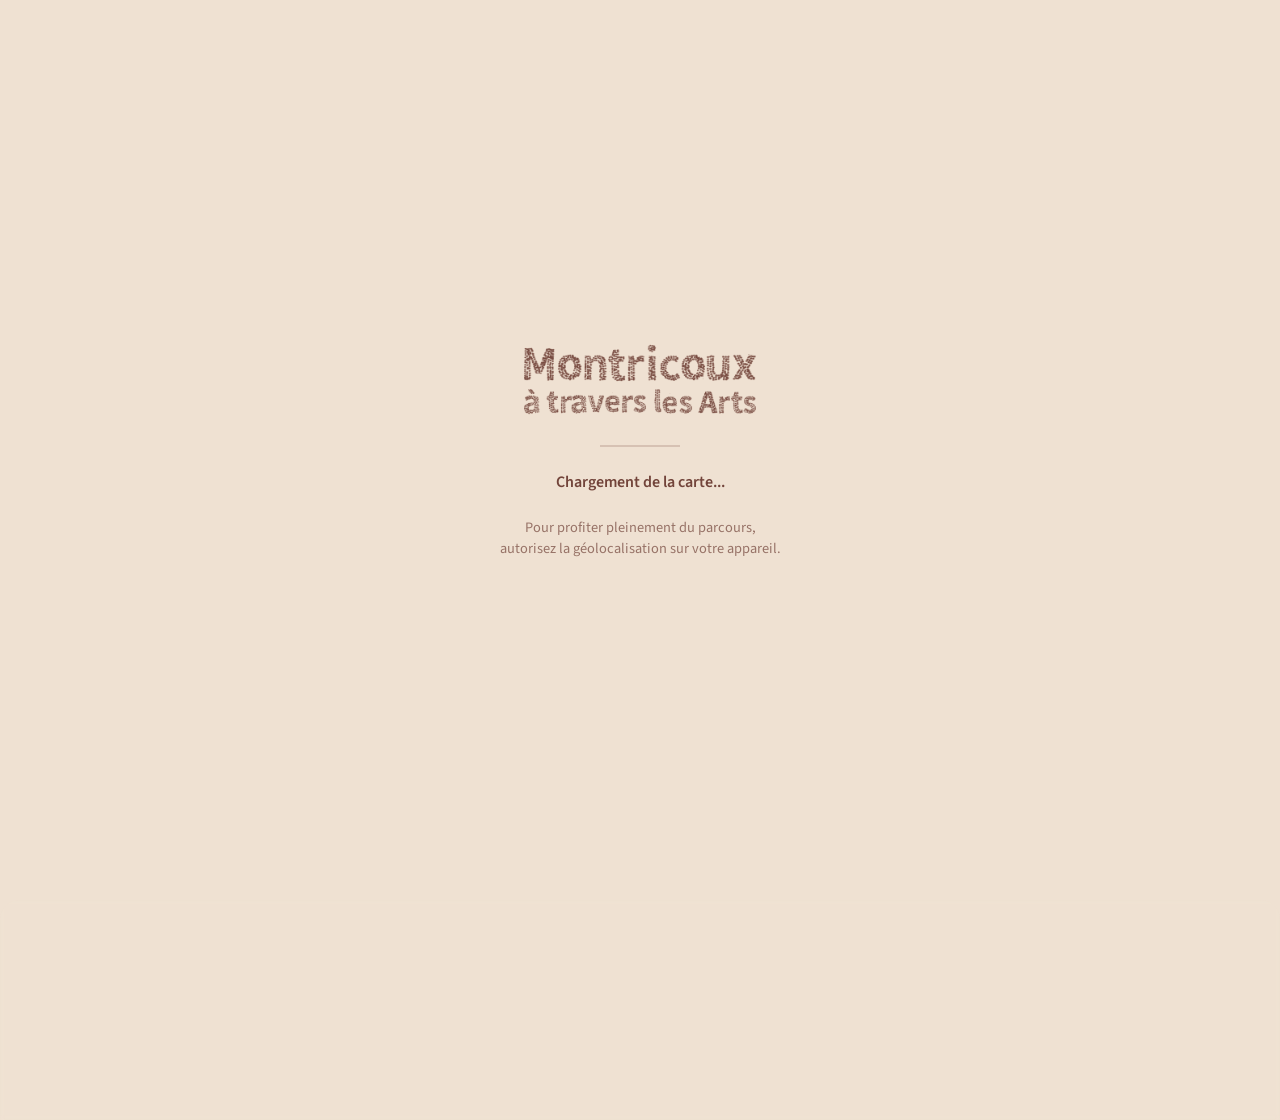
==== commit 0f605d4b: "ajustes ingles" ====
--- a/index.html
+++ b/index.html
@@ -69,9 +69,6 @@
         </button>
 
     </div>
-    <p class="sidebar-intro">
-
-    </p>
 
     <div class="sidebar-pages">
 
@@ -82,10 +79,13 @@
             Chargez la cartographie au format numérique en flashant le QR code à la station A (La bascule) et déplacez-vous dans le
             village à la rencontre des capsules sonores accessibles d’un clic.
             <br><br>
+            <b>PARCOURS À LA MÉMOIRE D’ANDRÉ LACOMBE</b><br>
+            La commune de Montricoux souhaite dédier ce parcours à André Lacombe disparu en 2023. Il avait à cœur de transmettre sa passion pour son village et son histoire. 
+            <br><br>
             <b>Distance </b>: env. 2 km
             <br>
             <b>Durée </b>: env. 1/2h de marche, 1h avec les points d’écoute
-
+            <br>
         </div>
 
         <div class="sidebar-page" id="credits">
--- a/style.css
+++ b/style.css
@@ -1040,7 +1040,7 @@
 @media (max-width: 768px) {
   #sidebar {
     width: 100vw;
-    padding: 0 !important;
+    padding: 3vh !important;
     background-color: var(--beige);
     min-width: 200px;
   }
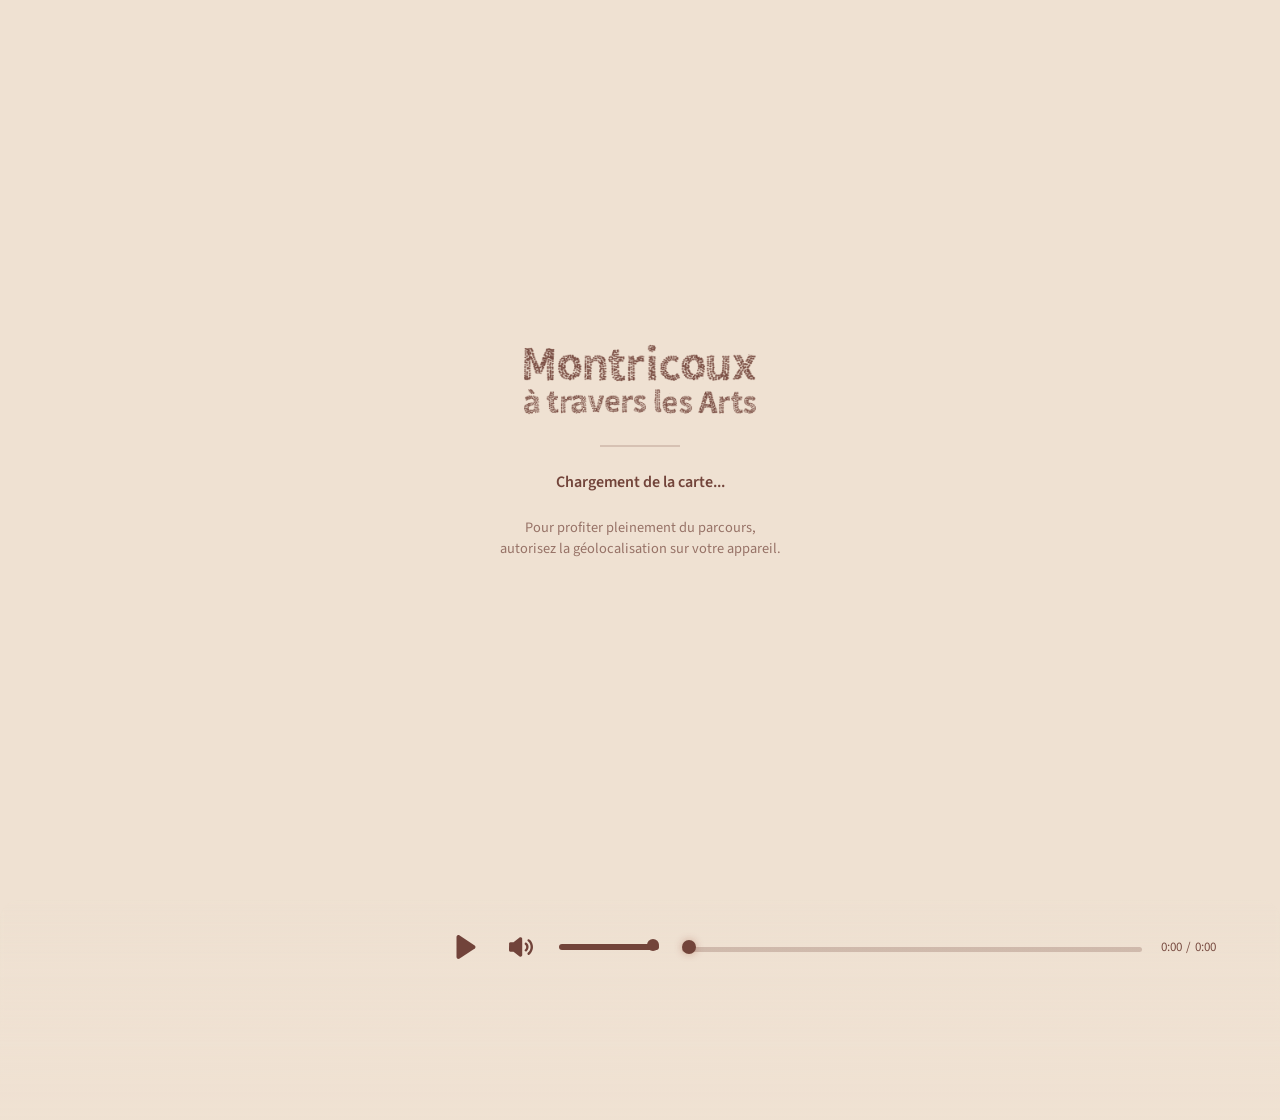
==== commit 1936be24: "markers positions, logo, and briquetteire" ====
--- a/index.html
+++ b/index.html
@@ -106,9 +106,10 @@
             <p>Muséographie : Camille Provendier</p>
             <p>Capsules sonores : David Lagarde</p>
             <p>Conception graphique et illustrations : Lucie Sahuquet</p>
-            <p>Développement web : Sara Lana</p>
-            <b>Avec le soutien de</b><br>
-            LOGOS
+            <p>Développement web : Sara Lana</p><br>
+            <b>Avec le soutien de:</b><br><br>
+            <img src="assets/support.png" style="width:100%">
+            <br><br>
 
         </div>
 
--- a/style.css
+++ b/style.css
@@ -337,7 +337,7 @@
     background-repeat:no-repeat;
     background-position:center;
     transform-origin:center bottom;
-    will-change:transform;
+
     /* filter:drop-shadow(0 0 14px var(--marron)); */
 }
 
